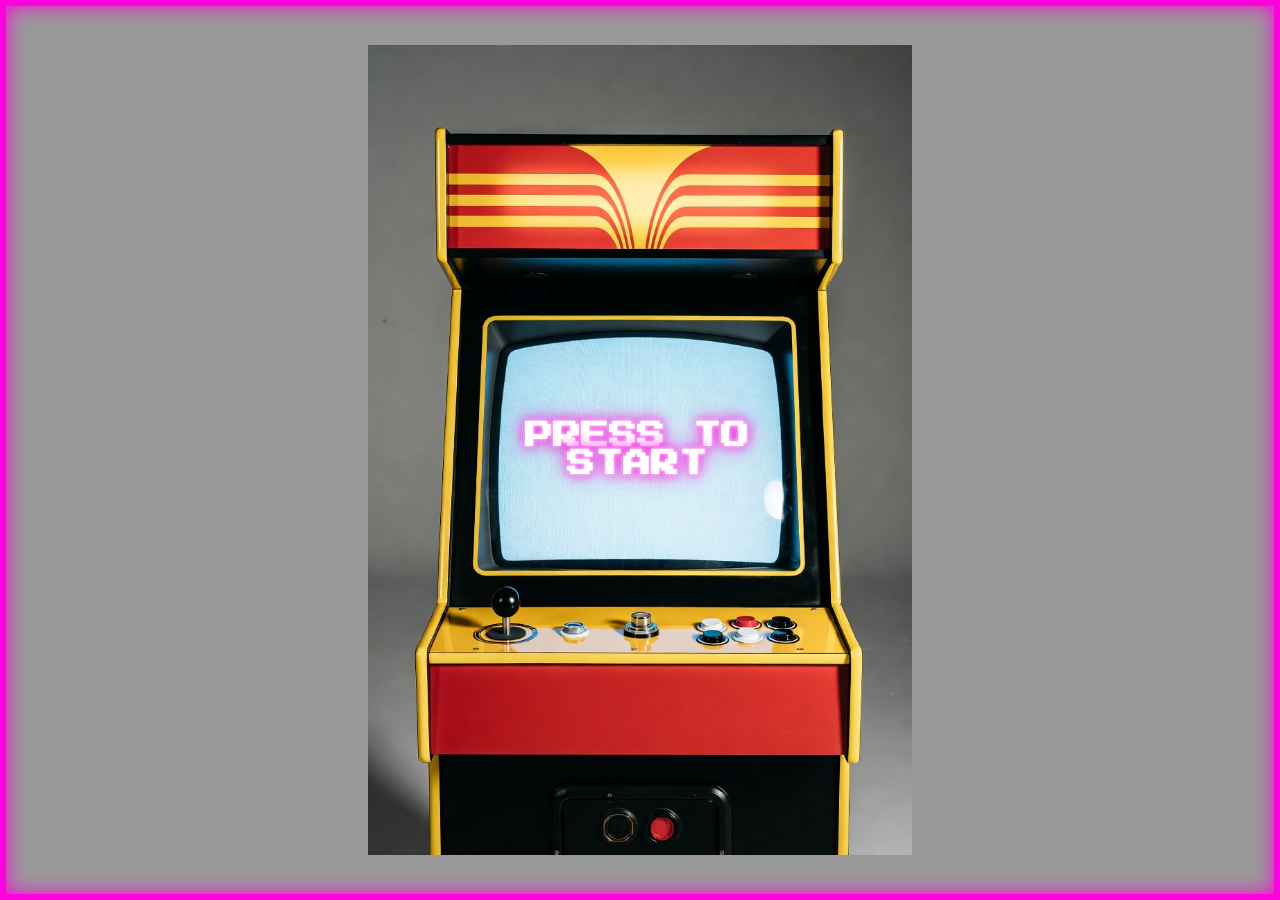
==== index.html @ af222a59 "modified:   home.html 	modified:   index.html" ====
<!DOCTYPE html>
<html lang="en">
<head>
    <meta charset="UTF-8">
    <meta name="viewport" content="width=device-width, initial-scale=1.0">
    <title>Arcade Entrance</title>
    <link href="https://fonts.googleapis.com/css2?family=Press+Start+2P&display=swap" rel="stylesheet">
    
    <style>
        /* --- 1. Global Reset & Layout --- */
        * {
            margin: 0;
            padding: 0;
            box-sizing: border-box;
        }

        body {
            /* --- UPDATED BACKGROUND COLOR --- */
            /* Adjusted to a deeper "off-black" to blend better with dark images */
            background-color: #999999; 
            
            height: 100vh;
            width: 100vw;
            overflow: hidden;
            display: flex;
            justify-content: center;
            align-items: center;
            font-family: 'Press Start 2P', cursive;
        }

        /* --- 2. Neon Border Frame --- */
        .neon-frame {
            position: fixed;
            top: 0;
            left: 0;
            width: 100%;
            height: 100%;
            pointer-events: none; /* Allows clicking through the border */
            z-index: 100;
            
            /* The Neon Glow */
            border: 6px solid #ff00de;
            box-shadow: 
                0 0 20px #ff00de, 
                inset 0 0 20px #ff00de;
        }

        /* --- 3. The Arcade Machine Container --- */
        .arcade-container {
            position: relative;
            /* Scale limits to ensure the whole machine fits on screen */
            height: 90vh; 
            max-width: 90vw;
            
            display: flex;
            justify-content: center;
            align-items: center;
            cursor: pointer;
        }

        /* The Arcade Cabinet Image */
        .arcade-img {
            display: block;
            max-height: 100%;
            max-width: 100%;
            height: auto;
            width: auto;
            object-fit: contain;
            
            /* Pure visibility: No shadows, no masks, no animations */
            box-shadow: none;
            filter: none;
        }

        /* --- 4. The Screen Overlay (Text) --- */
        .screen-overlay {
            position: absolute;
            /* Adjust these percentages to place text inside the CRT screen */
            top: 35%; 
            left: 23%;
            width: 53%;
            height: 30%;
            
            display: flex;
            justify-content: center;
            align-items: center;
            z-index: 10;
        }

        .start-text {
            color: #fff;
            font-size: clamp(12px, 2.5vw, 28px); /* Responsive text size */
            text-align: center;
            text-transform: uppercase;
            
            /* Neon Text Glow */
            text-shadow: 
                0 0 5px #fff,
                0 0 10px #ff00de,
                0 0 20px #ff00de;
            
            /* Blinking Animation */
            animation: blinker 0.8s steps(2, start) infinite;
        }

        /* --- 5. Animations --- */
        @keyframes blinker {
            to { visibility: hidden; }
        }

        /* --- 6. Transition Effects --- */
        .flash-overlay {
            position: fixed; top: 0; left: 0; width: 100%; height: 100%;
            background-color: white; opacity: 0; pointer-events: none; z-index: 999;
            transition: opacity 0.1s ease-out;
        }

        .flash-active { opacity: 1; }

        .stop-blink {
            animation: none !important;
            opacity: 1 !important;
            visibility: visible !important;
            color: #ffff00;
            text-shadow: 0 0 15px #ffff00;
        }
    </style>
</head>
<body>

    <div class="neon-frame"></div>

    <div class="flash-overlay" id="flash"></div>

    <div class="arcade-container" id="trigger-area">
        <img src="Website Enter.jpg" alt="Retro Arcade Cabinet" class="arcade-img">
        
        <div class="screen-overlay">
            <h1 class="start-text" id="start-msg">PRESS TO START</h1>
        </div>
    </div>

    <audio id="startup-sound" src="./insert-coin.mp3"></audio>

    <script>
        document.addEventListener('DOMContentLoaded', () => {
            const startMsg = document.getElementById('start-msg');
            const flash = document.getElementById('flash');
            const audio = document.getElementById('startup-sound');
            let hasStarted = false;

            function initiateSequence() {
                if (hasStarted) return;
                hasStarted = true;

                // 1. Visual Feedback
                startMsg.classList.add('stop-blink');
                startMsg.innerText = "LOADING..";

                // 2. Audio
                if(audio) {
                    audio.volume = 0.5;
                    audio.play().catch(e => console.log("Audio blocked"));
                }

                // 3. Flash Effect
                setTimeout(() => { flash.classList.add('flash-active'); }, 300);

                // 4. Redirect
                setTimeout(() => {
                    window.location.href = 'home.html';
                }, 1000);
            }

            // Trigger on click anywhere or keypress
            document.addEventListener('click', initiateSequence);
            document.addEventListener('keydown', initiateSequence);
            document.addEventListener('touchstart', initiateSequence);
        });
    </script>
</body>
</html>
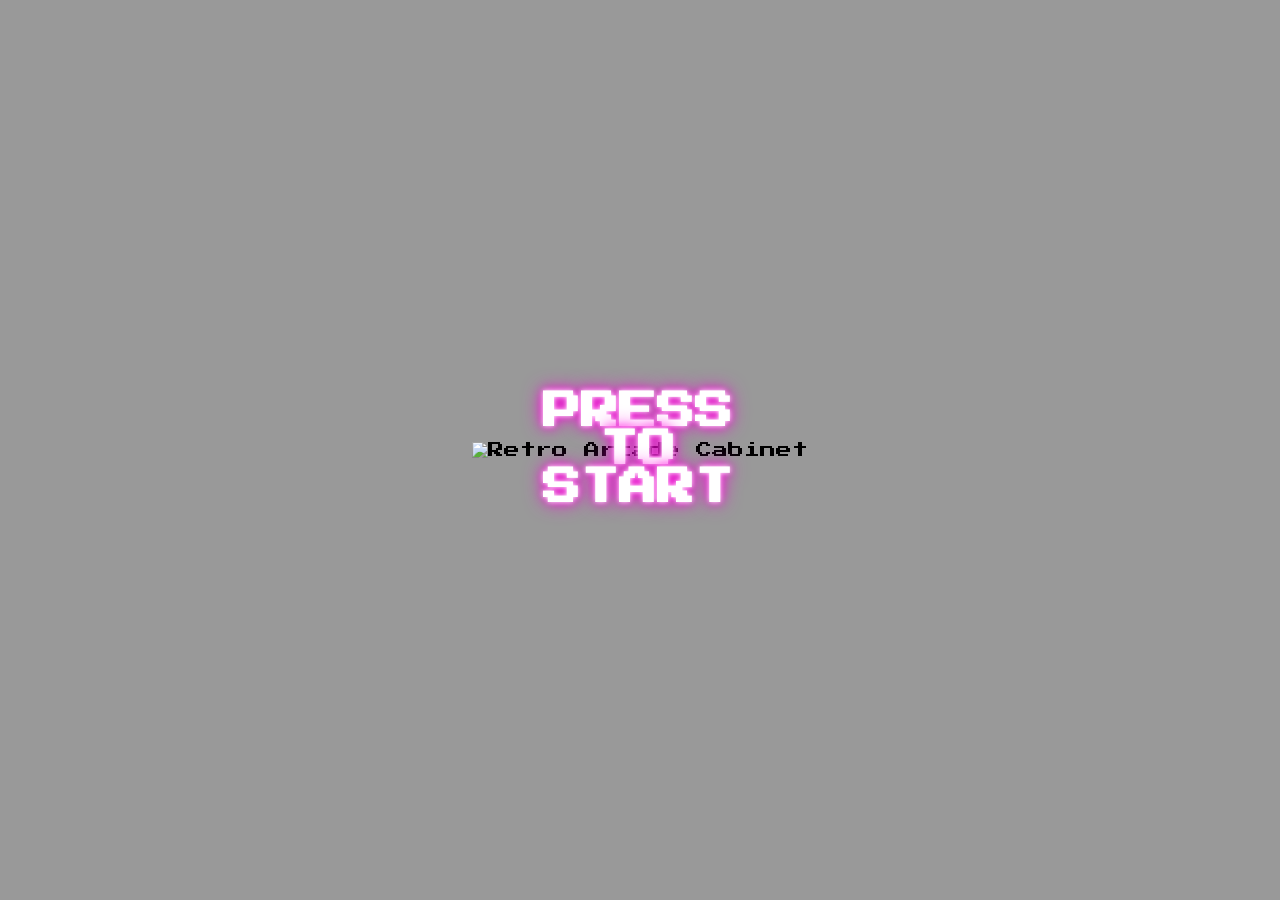
==== commit f1a51264: "modified:   index.html" ====
--- a/index.html
+++ b/index.html
@@ -15,8 +15,7 @@
         }
 
         body {
-            /* --- UPDATED BACKGROUND COLOR --- */
-            /* Adjusted to a deeper "off-black" to blend better with dark images */
+            /* A medium grey to match the studio background of the image */
             background-color: #999999; 
             
             height: 100vh;
@@ -29,6 +28,7 @@
         }
 
         /* --- 2. Neon Border Frame --- */
+        /* Default style (Mobile/Tablet) - Shows the glow */
         .neon-frame {
             position: fixed;
             top: 0;
@@ -43,6 +43,15 @@
             box-shadow: 
                 0 0 20px #ff00de, 
                 inset 0 0 20px #ff00de;
+        }
+
+        /* --- REMOVE NEON ON LAPTOP/DESKTOP --- */
+        /* Media query for screens wider than 1024px */
+        @media (min-width: 1024px) {
+            .neon-frame {
+                border: none;
+                box-shadow: none;
+            }
         }
 
         /* --- 3. The Arcade Machine Container --- */
@@ -67,7 +76,7 @@
             width: auto;
             object-fit: contain;
             
-            /* Pure visibility: No shadows, no masks, no animations */
+            /* Pure visibility: No shadows, no masks */
             box-shadow: none;
             filter: none;
         }
@@ -75,7 +84,7 @@
         /* --- 4. The Screen Overlay (Text) --- */
         .screen-overlay {
             position: absolute;
-            /* Adjust these percentages to place text inside the CRT screen */
+            /* Positioning for the CRT screen area */
             top: 35%; 
             left: 23%;
             width: 53%;
@@ -89,9 +98,11 @@
 
         .start-text {
             color: #fff;
-            font-size: clamp(12px, 2.5vw, 28px); /* Responsive text size */
             text-align: center;
             text-transform: uppercase;
+            
+            /* Default responsive sizing for mobile/tablet */
+            font-size: clamp(12px, 3.5vw, 45px); 
             
             /* Neon Text Glow */
             text-shadow: 
@@ -101,6 +112,14 @@
             
             /* Blinking Animation */
             animation: blinker 0.8s steps(2, start) infinite;
+        }
+
+        /* Specific override for Laptops/Desktops to ensure it pops */
+        @media (min-width: 1024px) {
+            .start-text {
+                /* Larger fixed size for laptop screens */
+                font-size: 38px; 
+            }
         }
 
         /* --- 5. Animations --- */
@@ -133,7 +152,7 @@
     <div class="flash-overlay" id="flash"></div>
 
     <div class="arcade-container" id="trigger-area">
-        <img src="Website Enter.jpg" alt="Retro Arcade Cabinet" class="arcade-img">
+        <img src="image_2.png" alt="Retro Arcade Cabinet" class="arcade-img">
         
         <div class="screen-overlay">
             <h1 class="start-text" id="start-msg">PRESS TO START</h1>
@@ -142,41 +161,4 @@
 
     <audio id="startup-sound" src="./insert-coin.mp3"></audio>
 
-    <script>
-        document.addEventListener('DOMContentLoaded', () => {
-            const startMsg = document.getElementById('start-msg');
-            const flash = document.getElementById('flash');
-            const audio = document.getElementById('startup-sound');
-            let hasStarted = false;
-
-            function initiateSequence() {
-                if (hasStarted) return;
-                hasStarted = true;
-
-                // 1. Visual Feedback
-                startMsg.classList.add('stop-blink');
-                startMsg.innerText = "LOADING..";
-
-                // 2. Audio
-                if(audio) {
-                    audio.volume = 0.5;
-                    audio.play().catch(e => console.log("Audio blocked"));
-                }
-
-                // 3. Flash Effect
-                setTimeout(() => { flash.classList.add('flash-active'); }, 300);
-
-                // 4. Redirect
-                setTimeout(() => {
-                    window.location.href = 'home.html';
-                }, 1000);
-            }
-
-            // Trigger on click anywhere or keypress
-            document.addEventListener('click', initiateSequence);
-            document.addEventListener('keydown', initiateSequence);
-            document.addEventListener('touchstart', initiateSequence);
-        });
-    </script>
-</body>
-</html>+    <script
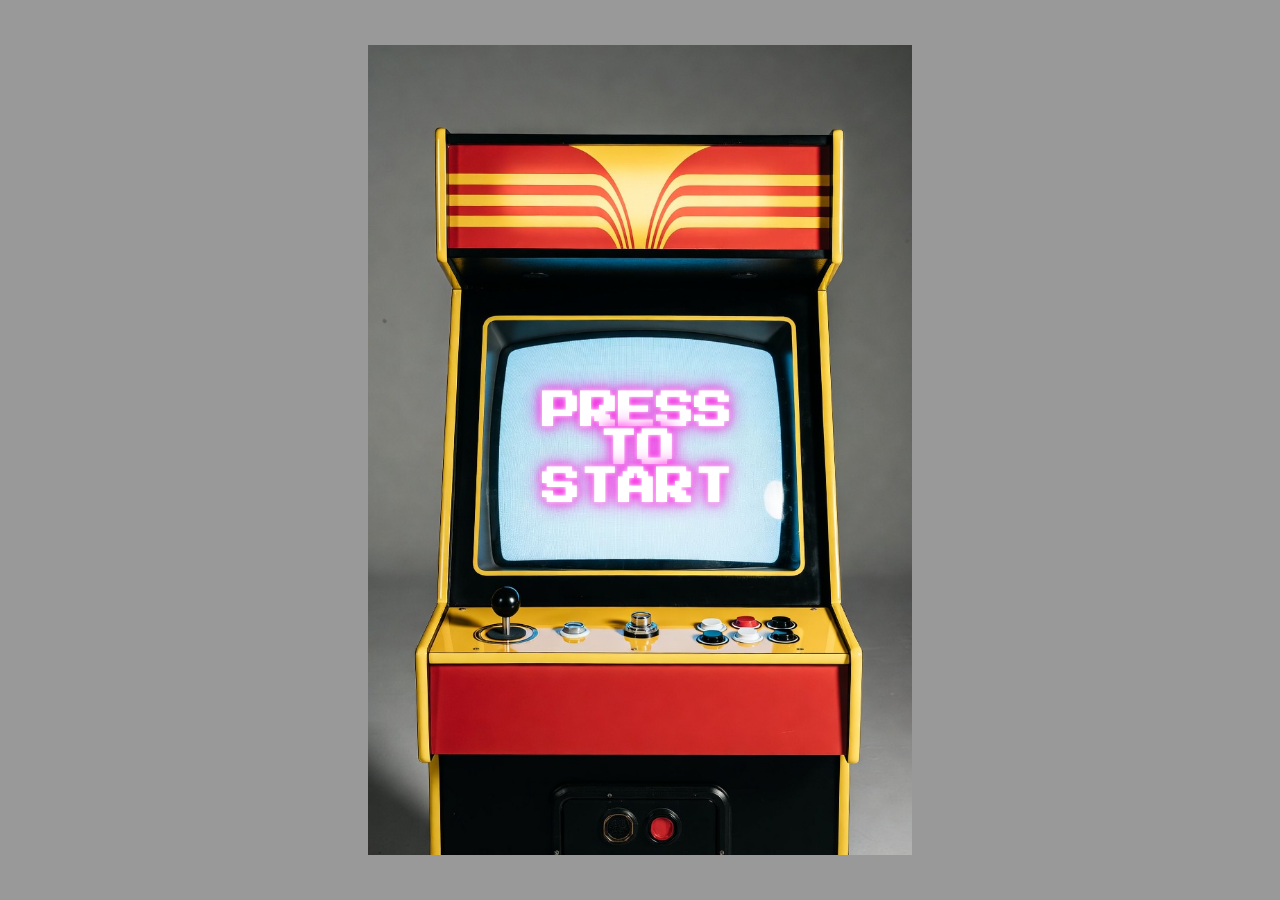
==== commit f52a9f9b: "modified:   index.html" ====
--- a/index.html
+++ b/index.html
@@ -152,7 +152,7 @@
     <div class="flash-overlay" id="flash"></div>
 
     <div class="arcade-container" id="trigger-area">
-        <img src="image_2.png" alt="Retro Arcade Cabinet" class="arcade-img">
+        <img src="Website Enter.jpg" alt="Retro Arcade Cabinet" class="arcade-img">
         
         <div class="screen-overlay">
             <h1 class="start-text" id="start-msg">PRESS TO START</h1>
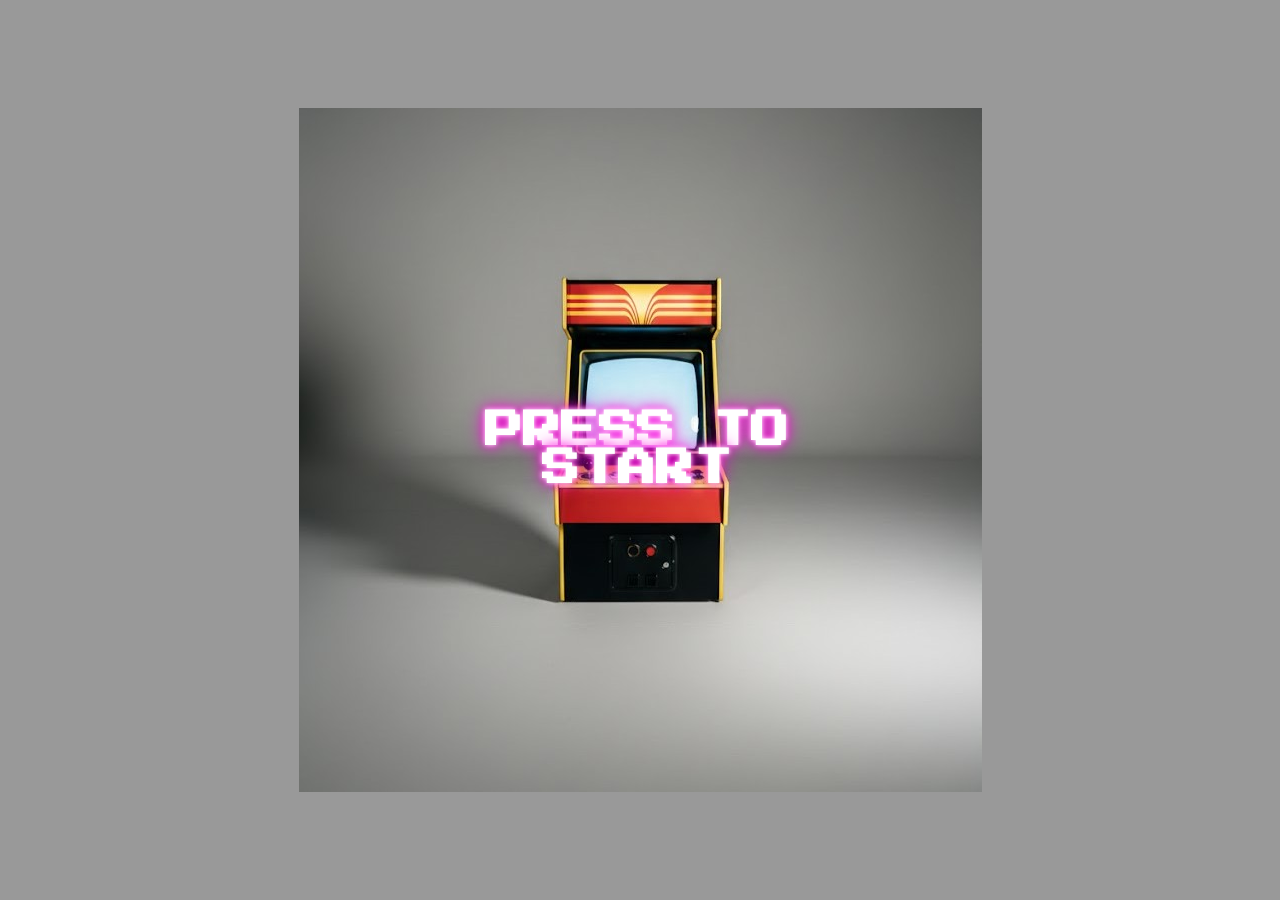
==== commit fbc35629: "new file:   image_2.jpg 	modified:   index.html" ====
--- a/index.html
+++ b/index.html
@@ -15,7 +15,7 @@
         }
 
         body {
-            /* A medium grey to match the studio background of the image */
+            /* Matches the studio background of the image */
             background-color: #999999; 
             
             height: 100vh;
@@ -25,46 +25,50 @@
             justify-content: center;
             align-items: center;
             font-family: 'Press Start 2P', cursive;
+            
+            /* Make the entire page show a pointer so user knows to click */
+            cursor: pointer; 
+            
+            /* Prevent highlighting text which can block click events on mobile */
+            user-select: none;
+            -webkit-user-select: none; 
         }
 
         /* --- 2. Neon Border Frame --- */
-        /* Default style (Mobile/Tablet) - Shows the glow */
         .neon-frame {
             position: fixed;
             top: 0;
             left: 0;
             width: 100%;
             height: 100%;
-            pointer-events: none; /* Allows clicking through the border */
+            
+            /* CRITICAL: Ensures clicks pass through this layer to the body */
+            pointer-events: none; 
             z-index: 100;
             
-            /* The Neon Glow */
             border: 6px solid #ff00de;
-            box-shadow: 
-                0 0 20px #ff00de, 
-                inset 0 0 20px #ff00de;
+            box-shadow: 0 0 20px #ff00de, inset 0 0 20px #ff00de;
         }
 
-        /* --- REMOVE NEON ON LAPTOP/DESKTOP --- */
-        /* Media query for screens wider than 1024px */
+        /* ON LAPTOP: Remove the neon frame entirely */
         @media (min-width: 1024px) {
             .neon-frame {
-                border: none;
-                box-shadow: none;
+                display: none; /* Completely removes it from layout */
             }
         }
 
         /* --- 3. The Arcade Machine Container --- */
         .arcade-container {
             position: relative;
-            /* Scale limits to ensure the whole machine fits on screen */
             height: 90vh; 
             max-width: 90vw;
-            
             display: flex;
             justify-content: center;
             align-items: center;
-            cursor: pointer;
+            
+            /* Ensure this sits above background but below overlays */
+            z-index: 50; 
+            pointer-events: none; /* Let clicks pass through to the window listener */
         }
 
         /* The Arcade Cabinet Image */
@@ -75,8 +79,6 @@
             height: auto;
             width: auto;
             object-fit: contain;
-            
-            /* Pure visibility: No shadows, no masks */
             box-shadow: none;
             filter: none;
         }
@@ -84,50 +86,37 @@
         /* --- 4. The Screen Overlay (Text) --- */
         .screen-overlay {
             position: absolute;
-            /* Positioning for the CRT screen area */
             top: 35%; 
             left: 23%;
             width: 53%;
             height: 30%;
-            
             display: flex;
             justify-content: center;
             align-items: center;
-            z-index: 10;
+            z-index: 60; /* Above the image */
         }
 
         .start-text {
             color: #fff;
             text-align: center;
             text-transform: uppercase;
-            
-            /* Default responsive sizing for mobile/tablet */
             font-size: clamp(12px, 3.5vw, 45px); 
-            
-            /* Neon Text Glow */
-            text-shadow: 
-                0 0 5px #fff,
-                0 0 10px #ff00de,
-                0 0 20px #ff00de;
-            
-            /* Blinking Animation */
+            text-shadow: 0 0 5px #fff, 0 0 10px #ff00de, 0 0 20px #ff00de;
             animation: blinker 0.8s steps(2, start) infinite;
         }
 
-        /* Specific override for Laptops/Desktops to ensure it pops */
+        /* Larger text for Laptops */
         @media (min-width: 1024px) {
             .start-text {
-                /* Larger fixed size for laptop screens */
                 font-size: 38px; 
             }
         }
 
-        /* --- 5. Animations --- */
         @keyframes blinker {
             to { visibility: hidden; }
         }
 
-        /* --- 6. Transition Effects --- */
+        /* --- 5. Transition Effects --- */
         .flash-overlay {
             position: fixed; top: 0; left: 0; width: 100%; height: 100%;
             background-color: white; opacity: 0; pointer-events: none; z-index: 999;
@@ -151,8 +140,8 @@
 
     <div class="flash-overlay" id="flash"></div>
 
-    <div class="arcade-container" id="trigger-area">
-        <img src="Website Enter.jpg" alt="Retro Arcade Cabinet" class="arcade-img">
+    <div class="arcade-container">
+        <img src="image_2.jpg" alt="Retro Arcade Cabinet" class="arcade-img">
         
         <div class="screen-overlay">
             <h1 class="start-text" id="start-msg">PRESS TO START</h1>
@@ -161,4 +150,49 @@
 
     <audio id="startup-sound" src="./insert-coin.mp3"></audio>
 
-    <script+    <script>
+        document.addEventListener('DOMContentLoaded', () => {
+            const startMsg = document.getElementById('start-msg');
+            const flash = document.getElementById('flash');
+            const audio = document.getElementById('startup-sound');
+            let hasStarted = false;
+
+            function initiateSequence(e) {
+                // Prevent double firing if user clicks fast or touch+click fires
+                if (hasStarted) return;
+                hasStarted = true;
+
+                // 1. Visual Feedback
+                if(startMsg) {
+                    startMsg.classList.add('stop-blink');
+                    startMsg.innerText = "LOADING...";
+                }
+
+                // 2. Audio
+                if(audio) {
+                    audio.volume = 0.5;
+                    // Browsers block audio unless triggered by user interaction. 
+                    // Since this function runs on 'click', it should work.
+                    audio.play().catch(err => console.log("Audio autoplay blocked:", err));
+                }
+
+                // 3. Flash Effect
+                if(flash) {
+                    setTimeout(() => { flash.classList.add('flash-active'); }, 300);
+                }
+
+                // 4. Redirect
+                setTimeout(() => {
+                    console.log("Redirecting...");
+                    window.location.href = 'home.html';
+                }, 1000);
+            }
+
+            // Using window listener ensures clicks anywhere on the page work
+            window.addEventListener('click', initiateSequence);
+            window.addEventListener('touchstart', initiateSequence);
+            window.addEventListener('keydown', initiateSequence);
+        });
+    </script>
+</body>
+</html>
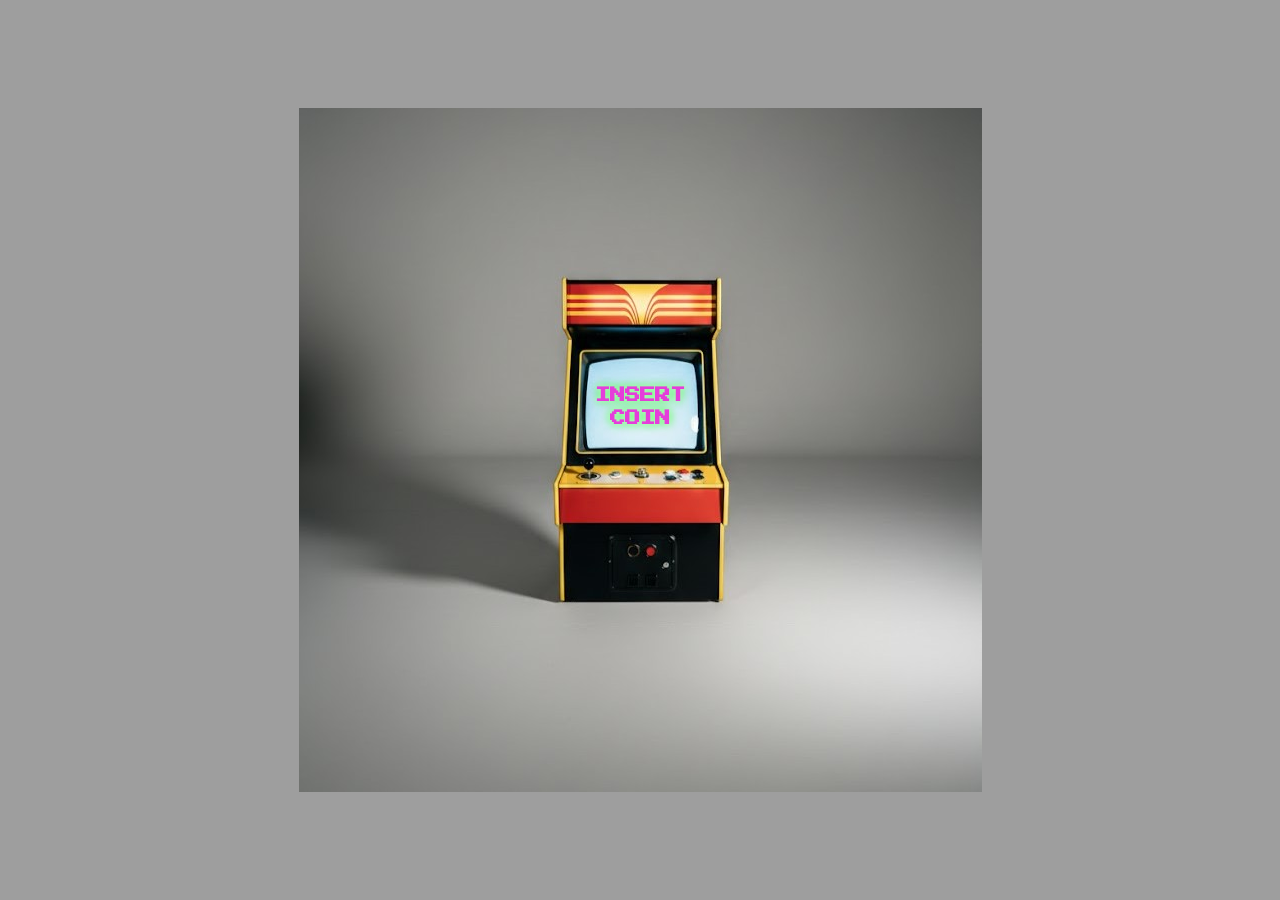
==== commit abc5b327: "modified:   index.html" ====
--- a/index.html
+++ b/index.html
@@ -15,8 +15,8 @@
         }
 
         body {
-            /* Matches the studio background of the image */
-            background-color: #999999; 
+            /* Matches the grey studio background of image_2.jpg */
+            background-color: #9e9e9e; 
             
             height: 100vh;
             width: 100vw;
@@ -34,41 +34,18 @@
             -webkit-user-select: none; 
         }
 
-        /* --- 2. Neon Border Frame --- */
-        .neon-frame {
-            position: fixed;
-            top: 0;
-            left: 0;
-            width: 100%;
-            height: 100%;
-            
-            /* CRITICAL: Ensures clicks pass through this layer to the body */
-            pointer-events: none; 
-            z-index: 100;
-            
-            border: 6px solid #ff00de;
-            box-shadow: 0 0 20px #ff00de, inset 0 0 20px #ff00de;
-        }
-
-        /* ON LAPTOP: Remove the neon frame entirely */
-        @media (min-width: 1024px) {
-            .neon-frame {
-                display: none; /* Completely removes it from layout */
-            }
-        }
-
-        /* --- 3. The Arcade Machine Container --- */
+        /* --- 2. The Arcade Machine Container --- */
         .arcade-container {
             position: relative;
-            height: 90vh; 
-            max-width: 90vw;
+            /* Adjust height to fit the machine comfortably */
+            height: 95vh; 
+            width: 95vw;
             display: flex;
             justify-content: center;
             align-items: center;
             
-            /* Ensure this sits above background but below overlays */
             z-index: 50; 
-            pointer-events: none; /* Let clicks pass through to the window listener */
+            pointer-events: none; 
         }
 
         /* The Arcade Cabinet Image */
@@ -79,44 +56,44 @@
             height: auto;
             width: auto;
             object-fit: contain;
-            box-shadow: none;
-            filter: none;
         }
 
-        /* --- 4. The Screen Overlay (Text) --- */
+        /* --- 3. The Screen Overlay (Text) --- */
+        /* UPDATED COORDINATES FOR IMAGE_2.JPG */
         .screen-overlay {
             position: absolute;
-            top: 35%; 
-            left: 23%;
-            width: 53%;
-            height: 30%;
+            /* These percentages place the box exactly over the glass screen */
+            top: 36%; 
+            left: 39%;
+            width: 22%;
+            height: 18%;
+            
             display: flex;
             justify-content: center;
             align-items: center;
-            z-index: 60; /* Above the image */
+            z-index: 60; 
+            
+            /* Optional: slight curve to match the CRT monitor */
+            border-radius: 10px;
+            overflow: hidden;
         }
 
         .start-text {
-            color: #fff;
+            color: #e53dda; /* Light green phosphor look */
             text-align: center;
             text-transform: uppercase;
-            font-size: clamp(12px, 3.5vw, 45px); 
-            text-shadow: 0 0 5px #fff, 0 0 10px #ff00de, 0 0 20px #ff00de;
+            /* Font size scaled down to fit this specific image's screen size */
+            font-size: clamp(6px, 1.2vw, 24px); 
+            line-height: 1.5;
+            text-shadow: 0 0 5px #ccffcc, 0 0 10px #00ff00;
             animation: blinker 0.8s steps(2, start) infinite;
-        }
-
-        /* Larger text for Laptops */
-        @media (min-width: 1024px) {
-            .start-text {
-                font-size: 38px; 
-            }
         }
 
         @keyframes blinker {
             to { visibility: hidden; }
         }
 
-        /* --- 5. Transition Effects --- */
+        /* --- 4. Transition Effects --- */
         .flash-overlay {
             position: fixed; top: 0; left: 0; width: 100%; height: 100%;
             background-color: white; opacity: 0; pointer-events: none; z-index: 999;
@@ -129,14 +106,12 @@
             animation: none !important;
             opacity: 1 !important;
             visibility: visible !important;
-            color: #ffff00;
+            color: #f0f000;
             text-shadow: 0 0 15px #ffff00;
         }
     </style>
 </head>
 <body>
-
-    <div class="neon-frame"></div>
 
     <div class="flash-overlay" id="flash"></div>
 
@@ -144,7 +119,7 @@
         <img src="image_2.jpg" alt="Retro Arcade Cabinet" class="arcade-img">
         
         <div class="screen-overlay">
-            <h1 class="start-text" id="start-msg">PRESS TO START</h1>
+            <h1 class="start-text" id="start-msg">INSERT<br>COIN</h1>
         </div>
     </div>
 
@@ -158,37 +133,33 @@
             let hasStarted = false;
 
             function initiateSequence(e) {
-                // Prevent double firing if user clicks fast or touch+click fires
                 if (hasStarted) return;
                 hasStarted = true;
 
                 // 1. Visual Feedback
                 if(startMsg) {
                     startMsg.classList.add('stop-blink');
-                    startMsg.innerText = "LOADING...";
+                    startMsg.innerHTML = "LOADING..."; // Change text to Loading
                 }
 
                 // 2. Audio
                 if(audio) {
                     audio.volume = 0.5;
-                    // Browsers block audio unless triggered by user interaction. 
-                    // Since this function runs on 'click', it should work.
                     audio.play().catch(err => console.log("Audio autoplay blocked:", err));
                 }
 
                 // 3. Flash Effect
                 if(flash) {
-                    setTimeout(() => { flash.classList.add('flash-active'); }, 300);
+                    setTimeout(() => { flash.classList.add('flash-active'); }, 500);
                 }
 
                 // 4. Redirect
                 setTimeout(() => {
                     console.log("Redirecting...");
                     window.location.href = 'home.html';
-                }, 1000);
+                }, 1200);
             }
 
-            // Using window listener ensures clicks anywhere on the page work
             window.addEventListener('click', initiateSequence);
             window.addEventListener('touchstart', initiateSequence);
             window.addEventListener('keydown', initiateSequence);
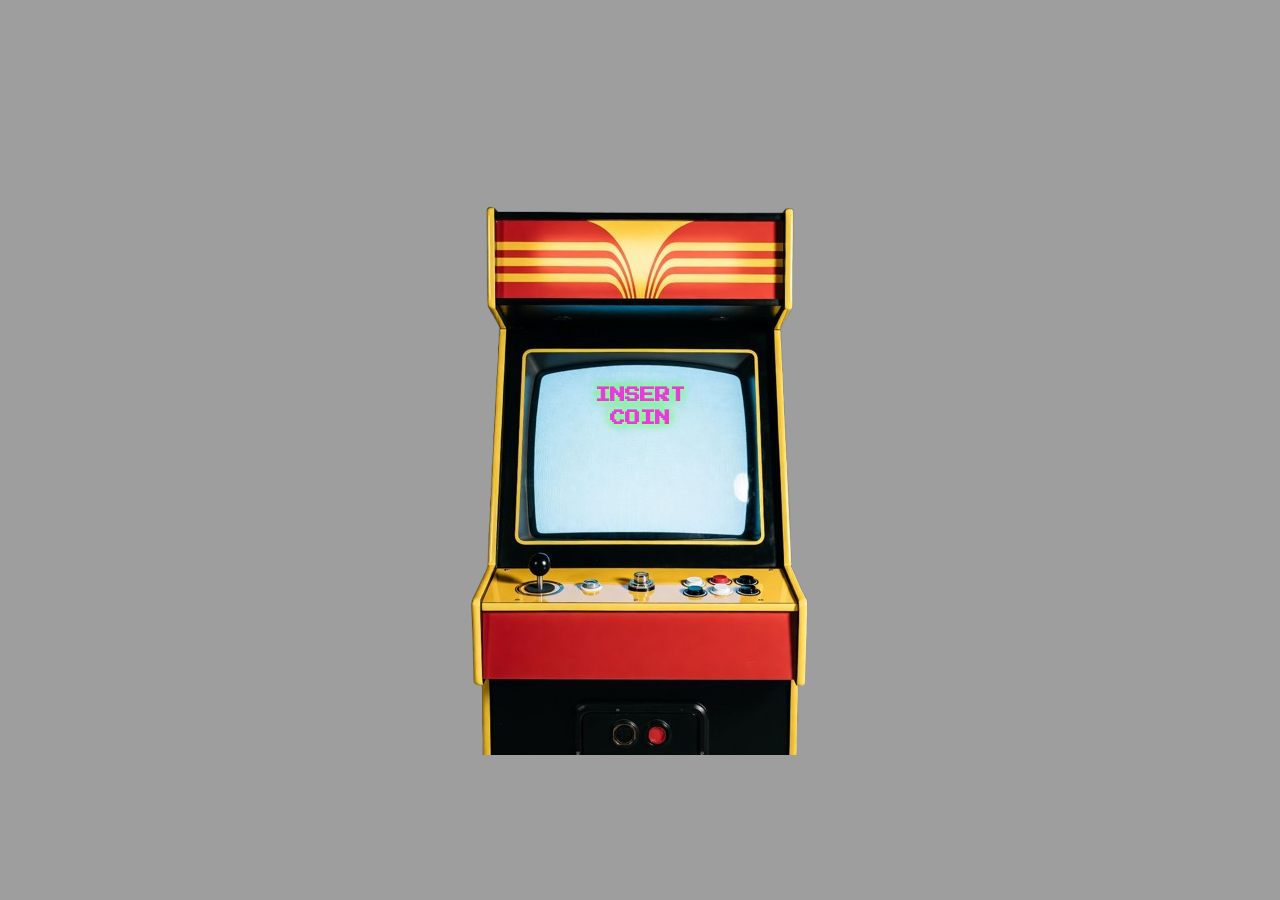
==== commit 88d41a41: "deleted:    Website Enter.jpg 	deleted:    image_2.jpg 	new file:   image_2.png 	modified:   index.h" ====
--- a/index.html
+++ b/index.html
@@ -116,7 +116,7 @@
     <div class="flash-overlay" id="flash"></div>
 
     <div class="arcade-container">
-        <img src="image_2.jpg" alt="Retro Arcade Cabinet" class="arcade-img">
+        <img src="image_2.png" alt="Retro Arcade Cabinet" class="arcade-img">
         
         <div class="screen-overlay">
             <h1 class="start-text" id="start-msg">INSERT<br>COIN</h1>
